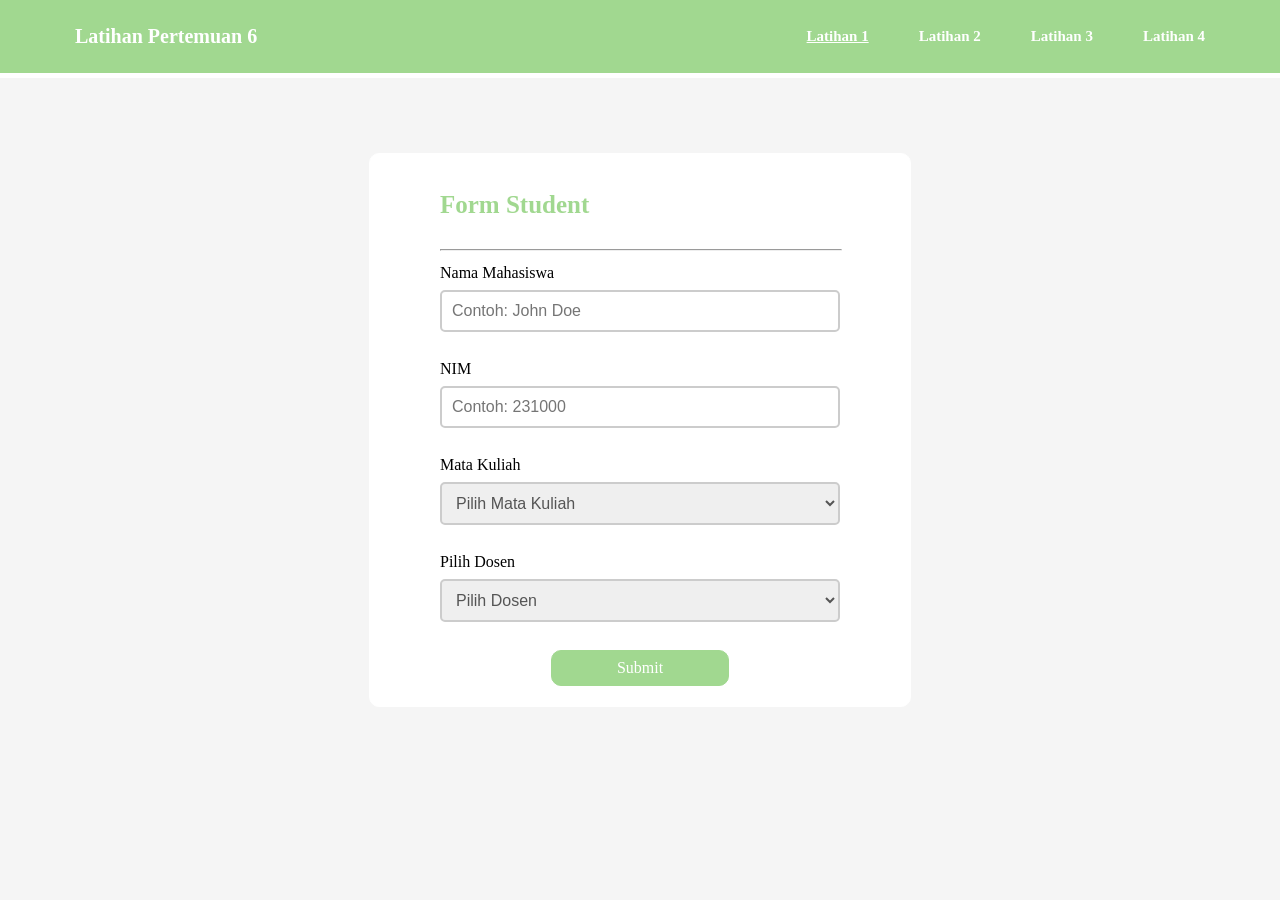
==== index.html @ a4fbf018 "Pengerjaan 2.2: Ganti nama latihan-1.html menjadi index.html" ====
<!DOCTYPE html>
<html lang="en">
<head>
    <meta name="viewport" content="width=1200">
    <meta charset="UTF-8">
    <link rel="stylesheet" href="CSS/style_1.css">
</head>
<body>
    <div class="container">
        <div class="header" style="padding: 25px;">
            <div class="logo_header">
                <div>
                    <h2 style="color: white; font-size: 20px; text-align: center; margin:auto">Latihan Pertemuan 6</h2>
                </div>
            </div>
            <div class="button_header">
                <a href="index.html" class="button" style="text-decoration: underline; color: white;">Latihan 1</a>
                <a href="latihan-2.html" class="button" style="color: white;">Latihan 2</a>
                <a href="latihan-3.html" class="button" style="color: white;">Latihan 3</a>
                <a href="latihan-4.html" class="button" style="color: white;">Latihan 4</a>
            </div>
        </div>

        <div class="card">
            <form class="form">
                <h1 style="font-size: 25px; color: #A1D890;">Form Student</h1>
                <hr style="width: 100%;">
                <div class="field">
                    <label for="fname">Nama Mahasiswa</label>
                    <input type="text" id="fname" name="fname" placeholder="Contoh: John Doe" required class="input">
                </div><br>
                <div class="field">
                    <label for="nim">NIM</label>
                    <input type="text" id="nim" name="nim" placeholder="Contoh: 231000" required class="input">
                </div><br>

                <div class="field">
                    <label for="mata_kuliah">Mata Kuliah</label>
                    <select id="mata_kuliah" name="mata_kuliah" class="input">
                        <option selected disabled>Pilih Mata Kuliah</option>
                    </select>
                </div><br>

                <div class="field">
                    <label for="dosen">Pilih Dosen</label>
                    <select id="dosen" name="dosen" class="input">
                        <option selected disabled>Pilih Dosen</option>
                    </select>
                </div><br>
                <button type="submit" class="submit">Submit</button>
            </form>
        </div>
        <script src="js/latihan-1.js"></script>
</body>
</html>
---- CSS/style_1.css ----
body {
    margin: 0;
    padding: 0;
    font-family: "Georgia", "Times New Roman", serif;
    background-color: whitesmoke;
}

.container{
    display: flex;
    flex-direction: column;
    gap: 75px;
}

.header {
    display: flex;
    justify-content: space-between;
    align-items: center;
    padding: 15px;
    min-width:100px;
    background-color: #A1D890;
    border-bottom: 5px solid white;
}

.logo_header{
    display: flex;
    gap: 30px;
    align-items: center;
    font-size: small;
    margin-left: 50px;
}

.button_header{
    display: flex;
    gap: 50px;
    align-items: center;
    font-size: small;
    margin-left: auto;
    margin-right: 50px;
}

.button {
    display: inline-block;
    color: white;
    text-decoration: none;
    border: none;
    border-radius: 50px;
    font-weight: bold;
    cursor: pointer;
    width: fit-content;
    align-self: center;
    font-size: 15px;
}   

.card{
    display: flex;
    flex-direction: column;
    justify-content: center;
    align-items: center;
    align-self: center;
    border: 1px solid white;
    background-color: white;
    border-radius: 10px;
    width: 500px;
    height: auto;
    padding: 20px;
    max-height: 800px;
    gap: 2px;
}

.form{
    display: flex;
    flex-direction: column;
    justify-content: left;
    gap: 5px;
    width: 80%;
}

.input{
  padding: 10px;
  border: 2px solid #ccc;
  border-radius: 5px;
  font-size: 16px;
  color: #555;
  outline: none;
}

.input:focus {
  border-color: #007bff;
  box-shadow: 0 0 0 0.2rem rgba(0, 123, 255, 0.25);
}

.field{
    display: flex;
    flex-direction: column;
    gap: 8px;
}

.submit{
    all: unset;
    cursor: pointer;
    display: flex;
    justify-content: center;
    align-items: center;
    color: white;
    background-color: #A1D890;
    border: 1px solid #A1D890;
    padding: 8px;
    border-radius: 10px;
    width: 40%;
    align-self: center;
}
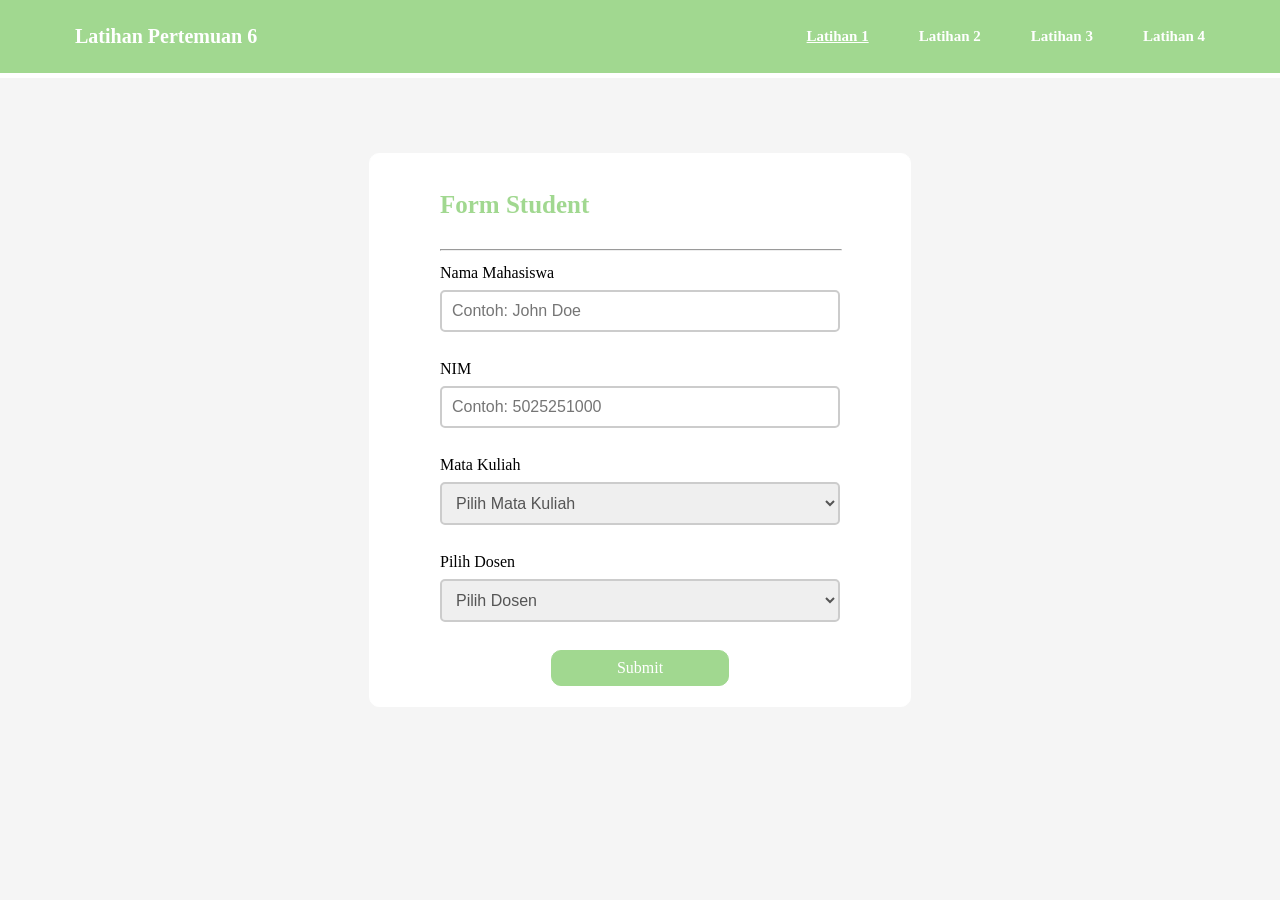
==== commit 2854f5e4: "Pengerjaan 2.3: Fix placeholder" ====
--- a/index.html
+++ b/index.html
@@ -31,7 +31,7 @@
                 </div><br>
                 <div class="field">
                     <label for="nim">NIM</label>
-                    <input type="text" id="nim" name="nim" placeholder="Contoh: 231000" required class="input">
+                    <input type="text" id="nim" name="nim" placeholder="Contoh: 5025251000" required class="input">
                 </div><br>
 
                 <div class="field">
